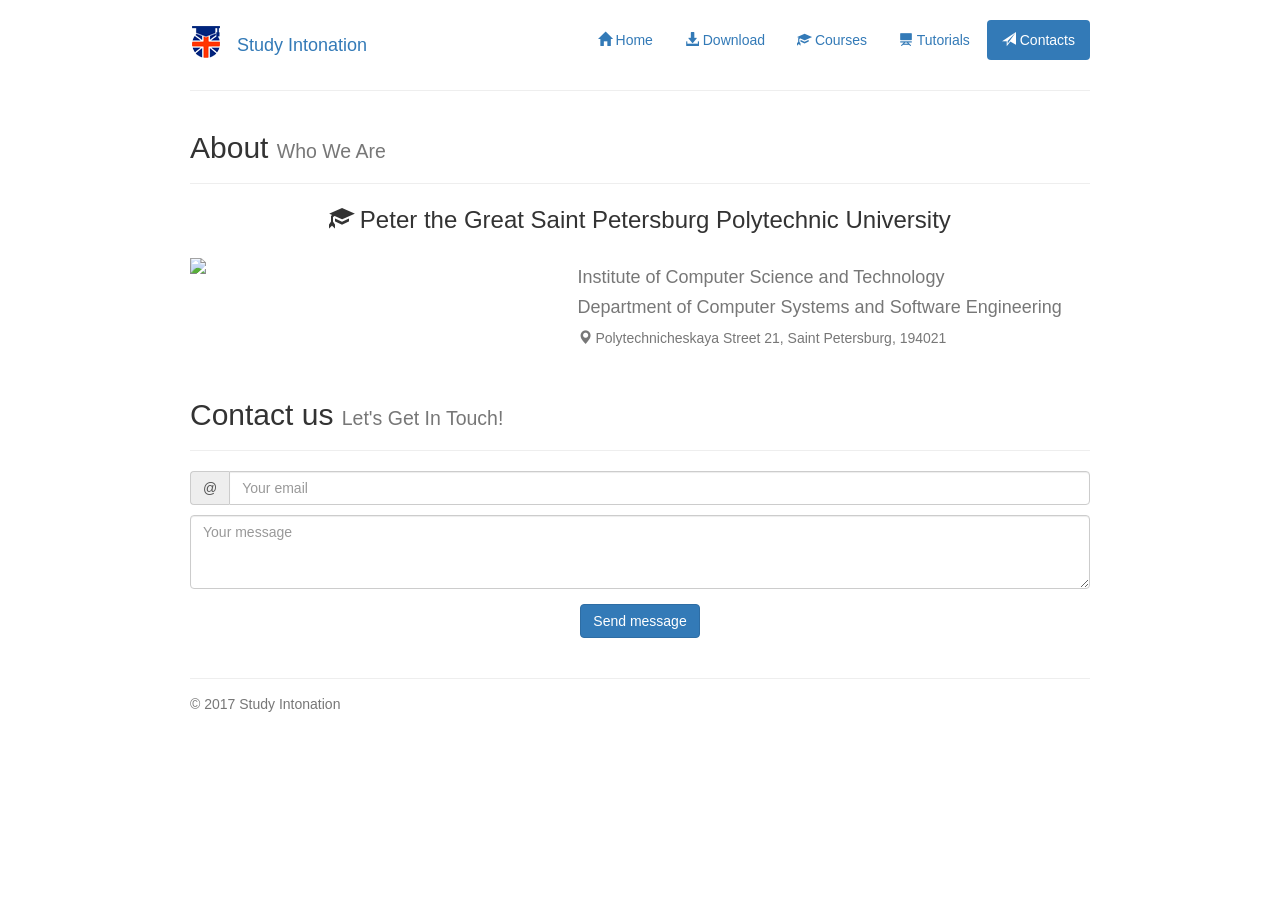
==== contacts.html @ 90f6b8fd "add simple github pages" ====
<!DOCTYPE html>
<html lang="en">
<head>
    <meta charset="utf-8">
    <meta name="viewport" content="width=device-width, initial-scale=1, shrink-to-fit=no">
    <link rel="stylesheet" href="https://maxcdn.bootstrapcdn.com/bootstrap/3.3.7/css/bootstrap.min.css">
    <link rel="stylesheet" href="css/styles.css">
    <link rel="shortcut icon" href="favicon.ico" type="image/x-icon">
    <link rel="icon" href="favicon.ico" type="image/x-icon">

    <title>Tutorials - Study Intonation</title>
</head>
<body>
<div class="container">
    <div class="header clearfix">
        <nav>
            <ul class="nav nav-pills pull-right">
                <li role="presentation"><a href="index.html">
                    <span class="glyphicon glyphicon-home" aria-hidden="true"></span> Home
                </a></li>
                <li role="presentation"><a href="download.html">
                    <span class="glyphicon glyphicon-download-alt" aria-hidden="true"></span> Download
                </a></li>
                <li role="presentation"><a href="courses.html">
                    <span class="glyphicon glyphicon-education" aria-hidden="true"></span> Courses
                </a></li>
                <li role="presentation"><a href="tutorials.html">
                    <span class="glyphicon glyphicon-blackboard" aria-hidden="true"></span> Tutorials
                </a></li>
                <li role="presentation" class="active"><a href="contacts.html">
                    <span class="glyphicon glyphicon-send" aria-hidden="true"></span> Contacts
                </a></li>
            </ul>
            <h3>
                <a href="index.html" class="navbar-header"><img src="img/icon.png" alt="Study Intonation"></a>
                <a href="index.html" class="navbar-brand">Study Intonation</a>
            </h3>
        </nav>
    </div>
    <div class="page-header">
        <h2> About
            <small>Who We Are</small>
        </h2>
    </div>
    <h3 class="text-center"><span class="glyphicon glyphicon-education" aria-hidden="true"></span>
        Peter the Great Saint Petersburg Polytechnic University</h3>
    <div class="row marg-top">
        <div class="col-md-5 ">
            <img src="http://www.spbstu.ru/university/organizational-documents/corporate-identity/identity-files/logo_main_en.png"
                 class="center-block">
        </div>
        <div class="col-md-7 text-muted">
            <h4>Institute of Computer Science and Technology</h4>
            <h4>Department of Computer Systems and Software Engineering</h4>
            <p><span class="glyphicon glyphicon-map-marker" aria-hidden="true"></span>
                Polytechnicheskaya Street 21,
                Saint Petersburg, 194021</p>
        </div>
    </div>
    <div class="page-header">
        <h2>Contact us
            <small>Let's Get In Touch!</small>
        </h2>
    </div>
    <form method="POST" action="http://formspree.io/vadik.dyachkov@gmail.com">
        <div class="input-group">
            <span class="input-group-addon" id="addon">@</span>
            <input type="text" class="form-control" name="email" placeholder="Your email"
                   aria-describedby="addon">
        </div>
        <p></p>
        <div class="form-group">
            <textarea class="form-control" id="message" rows="3" name="message"
                      placeholder="Your message"></textarea>
        </div>
        <div class="form-group text-center">
            <button type="submit" class="btn btn-primary">Send message</button>
        </div>
    </form>
</div>
<div class="container">
    <footer class="footer">
        <p>&copy; 2017 Study Intonation</p>
    </footer>
</div>
<script src="https://ajax.googleapis.com/ajax/libs/jquery/1.12.4/jquery.min.js"></script>
<script src="https://maxcdn.bootstrapcdn.com/bootstrap/3.3.7/js/bootstrap.min.js"></script>
</body>
</html>
---- css/styles.css ----
body {
    background-color: white;
    padding-top: 20px;
    padding-bottom: 20px;
}

.header,
.features,
.footer {
    padding-right: 15px;
    padding-left: 15px;
}

.header {
    padding-bottom: 20px;
    border-bottom: 1px solid #eee;
}

.header h3 {
    margin-top: 0;
    margin-bottom: 0;
    line-height: 40px;
}

.footer {
    margin-top: 25px;
    padding-top: 15px;
    color: #777;
    border-top: 1px solid #eee;
}

@media (min-width: 968px) {
    .container {
        max-width: 930px;
    }
}

.cover {
    background: #337ab7;
    background-size: cover;
    min-height: 150px;
    position: relative;
}

.cover img {
    position: absolute;
    top: 50%;
    left: 50%;
    transform: translate(-50%, -50%);
}

.jumbotron {
    background: linear-gradient(rgba(160, 211, 242, 0.2), rgba(110, 142, 162, 0.4)), url('../img/jumbotron.png') no-repeat center center;
    background-size: cover;
    min-height: 350px;
    text-align: center;
    color: white;
    text-shadow: 1px 2px 3px black;
}

.jumbotron h1 {
    color: white;
    text-shadow: 1px 2px 5px black;
}

.jumbotron .btn {
    margin-top: 60px;
    padding: 15px 25px;
    font-size: 24px;
    text-shadow: none;
}

.jumbotron .glyphicon {
    font-size: 20px;
}

.features {
    margin-top: 40px;
    text-align: center;
}

.features p + h4 {
    margin-top: 28px;
}

.panel, .thumbnail {
    margin-bottom: -10px;
    height: 100%;
    position: relative;
}

.panel .caption-full {
    padding-bottom: 80px;
}

.panel .btn-download {
    text-align: center;
    width: 92%;
    position: absolute;
    bottom: 20px;
}

.panel-heading .glyphicon {
    font-size: 16px;
}

.thumbnail .caption hr {
    margin: 10px 0;
}

.education {
    font-size: 18px;
}

.marg-top {
    margin-top: 25px;
}

.row-eq-height {
    display: -webkit-box;
    display: -webkit-flex;
    display: -ms-flexbox;
    display: flex;
    margin-bottom: 30px;
}

@media screen and (min-width: 768px) {
    .header,
    .features,
    .footer {
        padding-right: 0;
        padding-left: 0;
    }

    .header {
        margin-bottom: 30px;
    }

    .jumbotron {
        border-bottom: 0;
    }
}
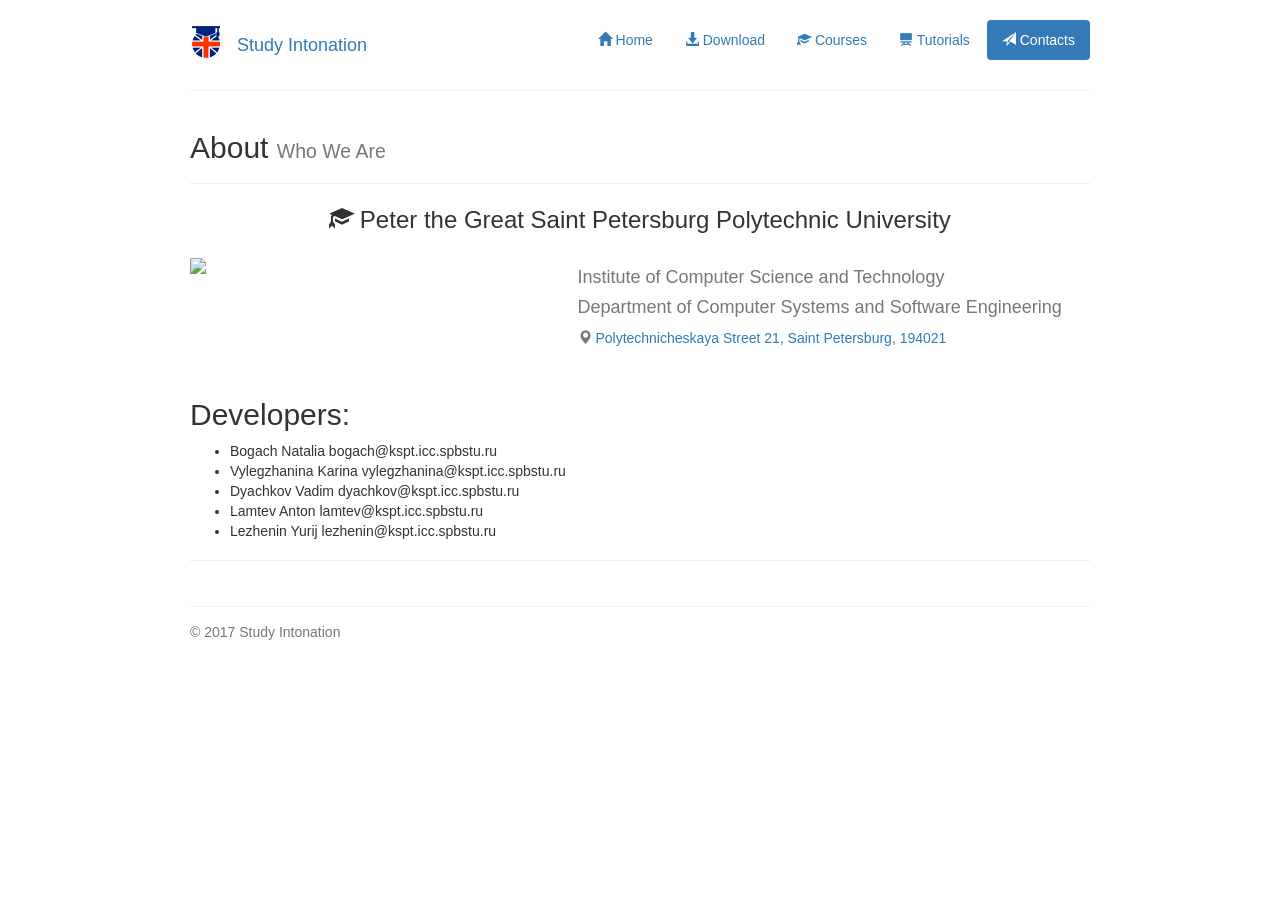
==== commit 5c8adfbe: "add contacts, change apps images in downloads, add gitignore" ====
--- a/contacts.html
+++ b/contacts.html
@@ -53,30 +53,26 @@
             <h4>Institute of Computer Science and Technology</h4>
             <h4>Department of Computer Systems and Software Engineering</h4>
             <p><span class="glyphicon glyphicon-map-marker" aria-hidden="true"></span>
-                Polytechnicheskaya Street 21,
-                Saint Petersburg, 194021</p>
+                <a href="https://goo.gl/maps/aSmwV3RrPvk">
+                    Polytechnicheskaya Street 21,
+                    Saint Petersburg, 194021
+                </a>
+            </p>
         </div>
     </div>
     <div class="page-header">
-        <h2>Contact us
-            <small>Let's Get In Touch!</small>
+        <h2>
+            Developers:
         </h2>
+        <ul>
+            <li>Bogach Natalia bogach@kspt.icc.spbstu.ru</li>
+            <li>Vylegzhanina Karina vylegzhanina@kspt.icc.spbstu.ru</li>
+            <li>Dyachkov Vadim dyachkov@kspt.icc.spbstu.ru</li>
+            <li>Lamtev Anton lamtev@kspt.icc.spbstu.ru</li>
+            <li>Lezhenin Yurij lezhenin@kspt.icc.spbstu.ru</li>
+        </ul>
     </div>
-    <form method="POST" action="http://formspree.io/vadik.dyachkov@gmail.com">
-        <div class="input-group">
-            <span class="input-group-addon" id="addon">@</span>
-            <input type="text" class="form-control" name="email" placeholder="Your email"
-                   aria-describedby="addon">
-        </div>
-        <p></p>
-        <div class="form-group">
-            <textarea class="form-control" id="message" rows="3" name="message"
-                      placeholder="Your message"></textarea>
-        </div>
-        <div class="form-group text-center">
-            <button type="submit" class="btn btn-primary">Send message</button>
-        </div>
-    </form>
+
 </div>
 <div class="container">
     <footer class="footer">
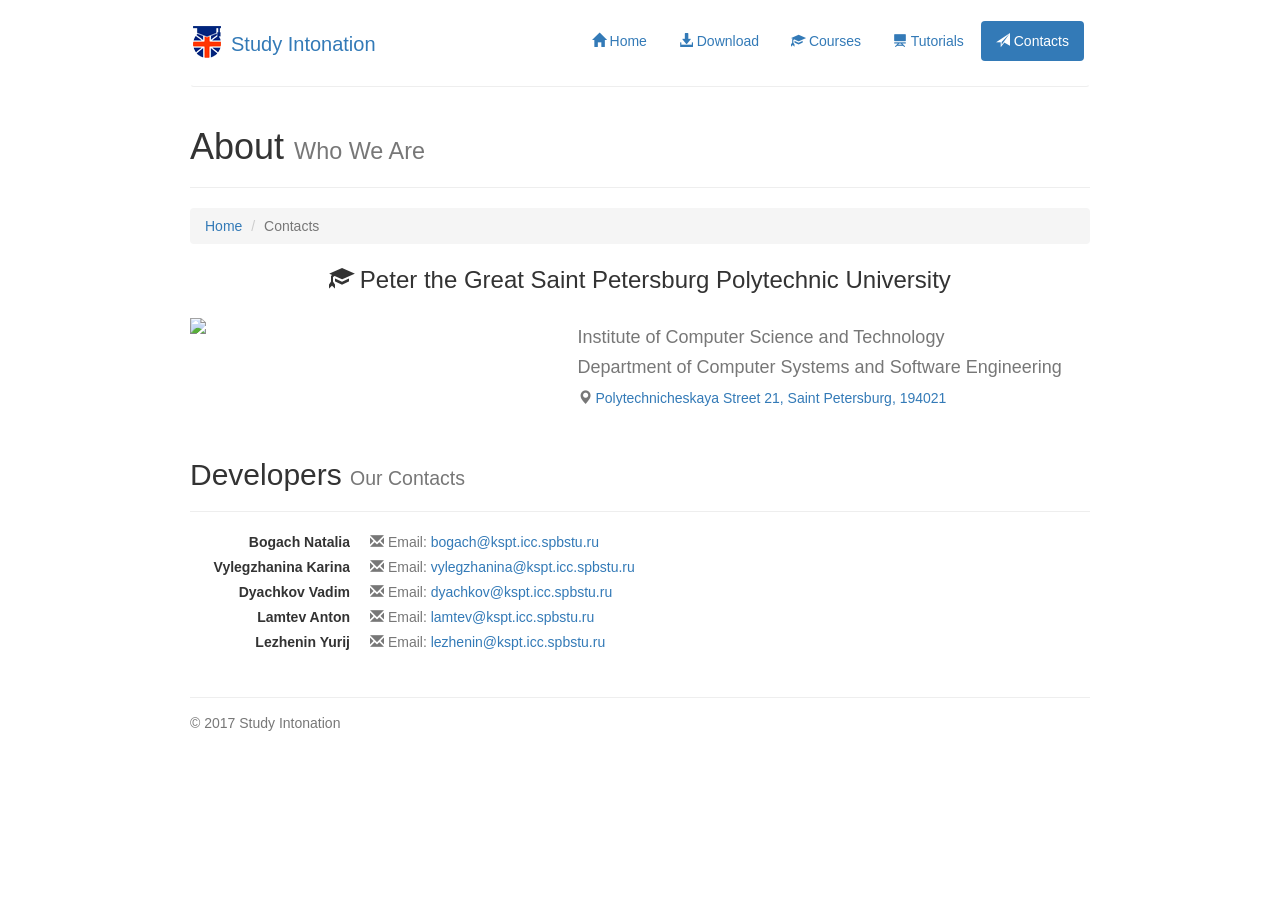
==== commit 840e8e0a: "change a lot: adaptive design, contacts, add .apk and .jar..." ====
--- a/contacts.html
+++ b/contacts.html
@@ -12,42 +12,57 @@
 </head>
 <body>
 <div class="container">
-    <div class="header clearfix">
-        <nav>
-            <ul class="nav nav-pills pull-right">
-                <li role="presentation"><a href="index.html">
-                    <span class="glyphicon glyphicon-home" aria-hidden="true"></span> Home
-                </a></li>
-                <li role="presentation"><a href="download.html">
-                    <span class="glyphicon glyphicon-download-alt" aria-hidden="true"></span> Download
-                </a></li>
-                <li role="presentation"><a href="courses.html">
-                    <span class="glyphicon glyphicon-education" aria-hidden="true"></span> Courses
-                </a></li>
-                <li role="presentation"><a href="tutorials.html">
-                    <span class="glyphicon glyphicon-blackboard" aria-hidden="true"></span> Tutorials
-                </a></li>
-                <li role="presentation" class="active"><a href="contacts.html">
-                    <span class="glyphicon glyphicon-send" aria-hidden="true"></span> Contacts
-                </a></li>
-            </ul>
-            <h3>
-                <a href="index.html" class="navbar-header"><img src="img/icon.png" alt="Study Intonation"></a>
-                <a href="index.html" class="navbar-brand">Study Intonation</a>
-            </h3>
-        </nav>
+    <nav class="navbar" role="navigation">
+        <div class="container-fluid">
+            <div class="navbar-header">
+                <button type="button" class="navbar-toggle" data-toggle="collapse" data-target="#navbar">
+                    <span class="icon-bar"></span>
+                    <span class="icon-bar"></span>
+                    <span class="icon-bar"></span>
+                </button>
+
+                <a class="navbar-brand" href="index.html">Study Intonation</a>
+                <span class="icon-bar"></span>
+                <span class="icon-bar"></span>
+                <span class="icon-bar"></span>
+            </div>
+            <div class="collapse navbar-collapse" id="navbar">
+                <ul class="nav nav-pills pull-right">
+                    <li><a href="index.html">
+                        <span class="glyphicon glyphicon-home" aria-hidden="true"></span> Home
+                    </a></li>
+                    <li><a href="download.html">
+                        <span class="glyphicon glyphicon-download-alt" aria-hidden="true"></span> Download
+                    </a></li>
+                    <li><a href="courses.html">
+                        <span class="glyphicon glyphicon-education" aria-hidden="true"></span> Courses
+                    </a></li>
+                    <li><a href="tutorials.html">
+                        <span class="glyphicon glyphicon-blackboard" aria-hidden="true"></span> Tutorials
+                    </a></li>
+                    <li class="active"><a href="contacts.html">
+                        <span class="glyphicon glyphicon-send" aria-hidden="true"></span> Contacts
+                    </a></li>
+                </ul>
+            </div>
+        </div>
+    </nav>
+    <div class="page-header">
+        <h1> About
+            <small>Who We Are</small>
+        </h1>
     </div>
-    <div class="page-header">
-        <h2> About
-            <small>Who We Are</small>
-        </h2>
-    </div>
+    <ol class="breadcrumb">
+        <li><a href="index.html">Home</a></li>
+        <li class="active">Contacts</li>
+    </ol>
+    <p></p>
     <h3 class="text-center"><span class="glyphicon glyphicon-education" aria-hidden="true"></span>
         Peter the Great Saint Petersburg Polytechnic University</h3>
     <div class="row marg-top">
         <div class="col-md-5 ">
             <img src="http://www.spbstu.ru/university/organizational-documents/corporate-identity/identity-files/logo_main_en.png"
-                 class="center-block">
+                 class="img-responsive center-block">
         </div>
         <div class="col-md-7 text-muted">
             <h4>Institute of Computer Science and Technology</h4>
@@ -61,17 +76,33 @@
         </div>
     </div>
     <div class="page-header">
-        <h2>
-            Developers:
+        <h2> Developers
+            <small>Our Contacts</small>
         </h2>
-        <ul>
-            <li>Bogach Natalia bogach@kspt.icc.spbstu.ru</li>
-            <li>Vylegzhanina Karina vylegzhanina@kspt.icc.spbstu.ru</li>
-            <li>Dyachkov Vadim dyachkov@kspt.icc.spbstu.ru</li>
-            <li>Lamtev Anton lamtev@kspt.icc.spbstu.ru</li>
-            <li>Lezhenin Yurij lezhenin@kspt.icc.spbstu.ru</li>
-        </ul>
     </div>
+
+    <dl class="dl-horizontal">
+        <dt>Bogach Natalia</dt>
+        <dd><span class="text-muted"><span class="glyphicon glyphicon-envelope" aria-hidden="true"></span> Email:</span>
+            <a href="mailto:bogach@kspt.icc.spbstu.ru">bogach@kspt.icc.spbstu.ru</a>
+        </dd>
+        <dt>Vylegzhanina Karina</dt>
+        <dd><span class="text-muted"><span class="glyphicon glyphicon-envelope" aria-hidden="true"></span> Email:</span>
+            <a href="mailto:vylegzhanina@kspt.icc.spbstu.ru">vylegzhanina@kspt.icc.spbstu.ru</a>
+        </dd>
+        <dt>Dyachkov Vadim</dt>
+        <dd><span class="text-muted"><span class="glyphicon glyphicon-envelope" aria-hidden="true"></span> Email:</span>
+            <a href="mailto:dyachkov@kspt.icc.spbstu.ru">dyachkov@kspt.icc.spbstu.ru</a>
+        </dd>
+        <dt>Lamtev Anton</dt>
+        <dd><span class="text-muted"><span class="glyphicon glyphicon-envelope" aria-hidden="true"></span> Email:</span>
+            <a href="mailto:lamtev@kspt.icc.spbstu.ru">lamtev@kspt.icc.spbstu.ru</a>
+        </dd>
+        <dt>Lezhenin Yurij</dt>
+        <dd><span class="text-muted"><span class="glyphicon glyphicon-envelope" aria-hidden="true"></span> Email:</span>
+            <a href="mailto:lezhenin@kspt.icc.spbstu.ru">lezhenin@kspt.icc.spbstu.ru</a>
+        </dd>
+    </dl>
 
 </div>
 <div class="container">
--- a/css/styles.css
+++ b/css/styles.css
@@ -11,9 +11,21 @@
     padding-left: 15px;
 }
 
-.header {
-    padding-bottom: 20px;
+.navbar {
+    padding-bottom: 15px;
+    margin-bottom: 25px;
     border-bottom: 1px solid #eee;
+}
+
+.navbar-brand {
+    padding-left: 40px;
+    padding-top: 13px;
+    background: url("../img/icon.png") no-repeat left 5px;
+    font-size: 20px;
+}
+
+.navbar .navbar-toggle .icon-bar {
+    background-color: #337ab7;
 }
 
 .header h3 {
@@ -35,6 +47,10 @@
     }
 }
 
+.page-header {
+    padding-bottom: 10px;
+}
+
 .cover {
     background: #337ab7;
     background-size: cover;
@@ -50,7 +66,7 @@
 }
 
 .jumbotron {
-    background: linear-gradient(rgba(160, 211, 242, 0.2), rgba(110, 142, 162, 0.4)), url('../img/jumbotron.png') no-repeat center center;
+    background: linear-gradient(rgba(160, 211, 242, 0.2), rgba(110, 142, 162, 0.3)), url('../img/jumbotron.png') no-repeat center center;
     background-size: cover;
     min-height: 350px;
     text-align: center;
@@ -116,12 +132,26 @@
     margin-top: 25px;
 }
 
-.row-eq-height {
+.thumbnail .label {
+    float: right !important;
+}
+
+dd {
+    margin-bottom: 5px;
+}
+
+.col-sm-6 {
     display: -webkit-box;
     display: -webkit-flex;
     display: -ms-flexbox;
     display: flex;
     margin-bottom: 30px;
+}
+
+@media (min-width: 768px) {
+    .container-fluid .navbar-collapse {
+        margin-right: -25px;
+    }
 }
 
 @media screen and (min-width: 768px) {
@@ -139,4 +169,40 @@
     .jumbotron {
         border-bottom: 0;
     }
+}
+
+@media only screen and (min-width : 481px) {
+    .row.equal-height {
+        display: flex;
+        flex-wrap: wrap;
+    }
+    .row.equal-height > [class*='col-'] {
+        display: flex;
+        flex-direction: column;
+    }
+    .row.equal-height.row:after,
+    .row.equal-height.row:before {
+        display: flex;
+    }
+
+    .row.equal-height > [class*='col-'] > .thumbnail,
+    .row.equal-height > [class*='col-'] > .thumbnail > .caption {
+        display: flex;
+        flex: 1 0 auto;
+        flex-direction: column;
+    }
+    .row.equal-height > [class*='col-'] > .thumbnail > .caption > .flex-text {
+        flex-grow: 1;
+    }
+    .row.equal-height > [class*='col-'] > .thumbnail > img {
+        width: 100%;
+        height: 200px; /* force image's height */
+
+        /* force image fit inside it's "box" */
+        -webkit-object-fit: cover;
+        -moz-object-fit: cover;
+        -ms-object-fit: cover;
+        -o-object-fit: cover;
+        object-fit: cover;
+    }
 }
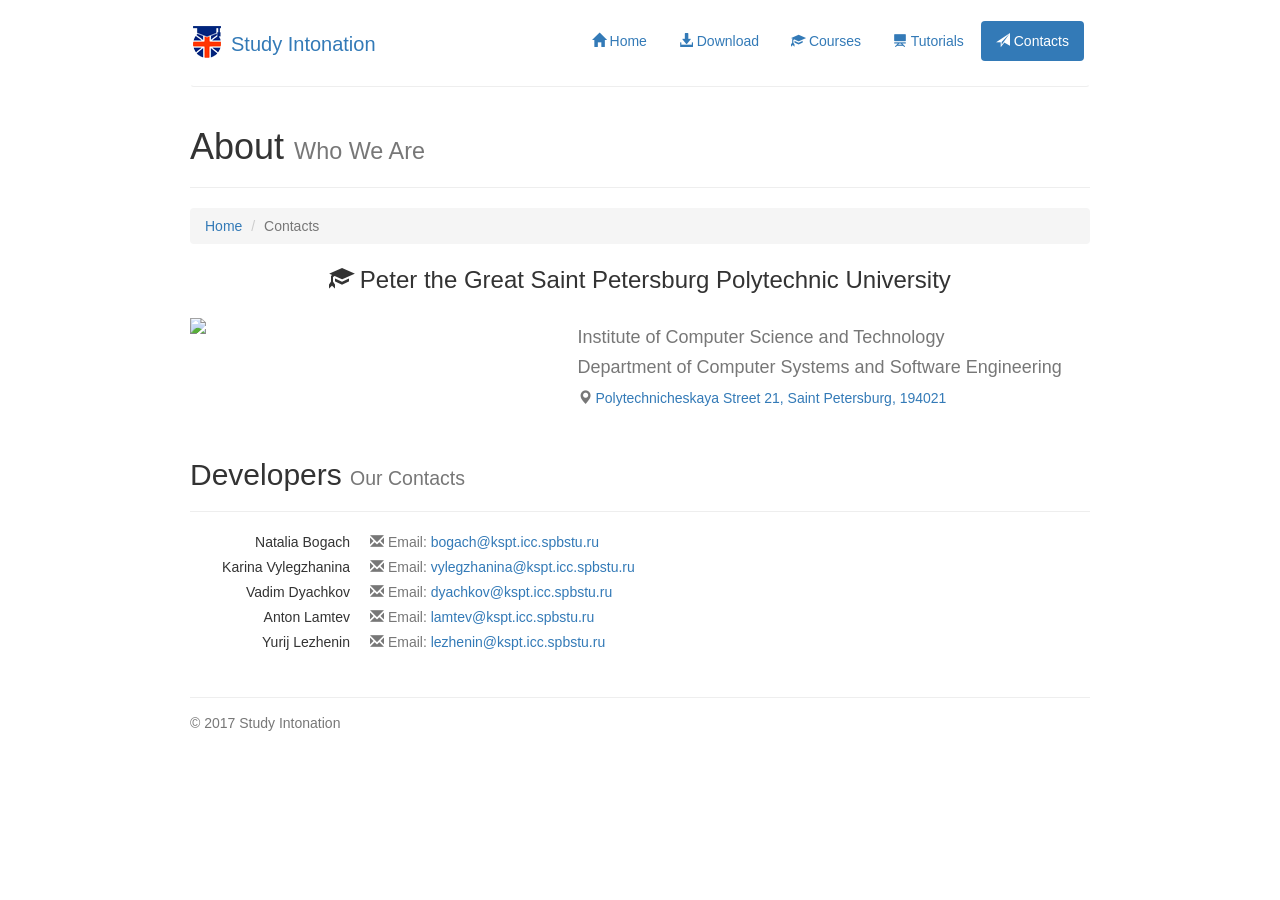
==== commit 8db6c807: "small fixes" ====
--- a/contacts.html
+++ b/contacts.html
@@ -82,23 +82,23 @@
     </div>
 
     <dl class="dl-horizontal">
-        <dt>Bogach Natalia</dt>
+        <dt>Natalia Bogach</dt>
         <dd><span class="text-muted"><span class="glyphicon glyphicon-envelope" aria-hidden="true"></span> Email:</span>
             <a href="mailto:bogach@kspt.icc.spbstu.ru">bogach@kspt.icc.spbstu.ru</a>
         </dd>
-        <dt>Vylegzhanina Karina</dt>
+        <dt>Karina Vylegzhanina</dt>
         <dd><span class="text-muted"><span class="glyphicon glyphicon-envelope" aria-hidden="true"></span> Email:</span>
             <a href="mailto:vylegzhanina@kspt.icc.spbstu.ru">vylegzhanina@kspt.icc.spbstu.ru</a>
         </dd>
-        <dt>Dyachkov Vadim</dt>
+        <dt>Vadim Dyachkov</dt>
         <dd><span class="text-muted"><span class="glyphicon glyphicon-envelope" aria-hidden="true"></span> Email:</span>
             <a href="mailto:dyachkov@kspt.icc.spbstu.ru">dyachkov@kspt.icc.spbstu.ru</a>
         </dd>
-        <dt>Lamtev Anton</dt>
+        <dt>Anton Lamtev</dt>
         <dd><span class="text-muted"><span class="glyphicon glyphicon-envelope" aria-hidden="true"></span> Email:</span>
             <a href="mailto:lamtev@kspt.icc.spbstu.ru">lamtev@kspt.icc.spbstu.ru</a>
         </dd>
-        <dt>Lezhenin Yurij</dt>
+        <dt>Yurij Lezhenin</dt>
         <dd><span class="text-muted"><span class="glyphicon glyphicon-envelope" aria-hidden="true"></span> Email:</span>
             <a href="mailto:lezhenin@kspt.icc.spbstu.ru">lezhenin@kspt.icc.spbstu.ru</a>
         </dd>
--- a/css/styles.css
+++ b/css/styles.css
@@ -140,7 +140,11 @@
     margin-bottom: 5px;
 }
 
-.col-sm-6 {
+dt {
+    font-weight: normal;
+}
+
+.col-sm-6, .col-md-6 {
     display: -webkit-box;
     display: -webkit-flex;
     display: -ms-flexbox;
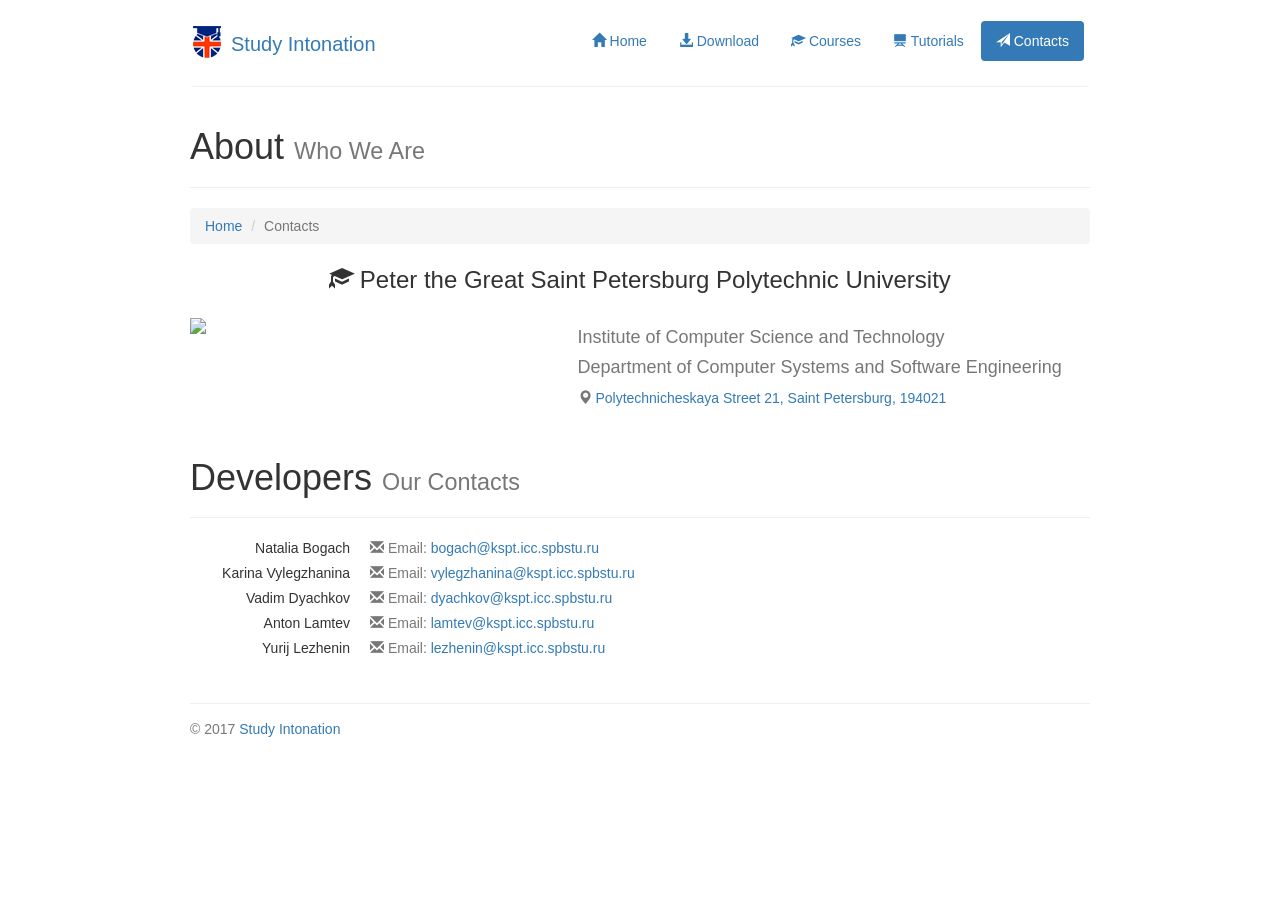
==== commit 57cac375: "some changes" ====
--- a/contacts.html
+++ b/contacts.html
@@ -61,26 +61,24 @@
         Peter the Great Saint Petersburg Polytechnic University</h3>
     <div class="row marg-top">
         <div class="col-md-5 ">
-            <img src="http://www.spbstu.ru/university/organizational-documents/corporate-identity/identity-files/logo_main_en.png"
+            <img src="http://www.spbstu.ru/university/organizational-documents/corporate-identity/identity-files/logo_main_sm_en.png"
                  class="img-responsive center-block">
         </div>
         <div class="col-md-7 text-muted">
             <h4>Institute of Computer Science and Technology</h4>
             <h4>Department of Computer Systems and Software Engineering</h4>
             <p><span class="glyphicon glyphicon-map-marker" aria-hidden="true"></span>
-                <a href="https://goo.gl/maps/aSmwV3RrPvk">
-                    Polytechnicheskaya Street 21,
-                    Saint Petersburg, 194021
+                <a href="https://goo.gl/maps/aSmwV3RrPvk" target="_blank">
+                    Polytechnicheskaya Street 21, Saint Petersburg, 194021
                 </a>
             </p>
         </div>
     </div>
     <div class="page-header">
-        <h2> Developers
+        <h1> Developers
             <small>Our Contacts</small>
-        </h2>
+        </h1>
     </div>
-
     <dl class="dl-horizontal">
         <dt>Natalia Bogach</dt>
         <dd><span class="text-muted"><span class="glyphicon glyphicon-envelope" aria-hidden="true"></span> Email:</span>
@@ -103,11 +101,10 @@
             <a href="mailto:lezhenin@kspt.icc.spbstu.ru">lezhenin@kspt.icc.spbstu.ru</a>
         </dd>
     </dl>
-
 </div>
 <div class="container">
     <footer class="footer">
-        <p>&copy; 2017 Study Intonation</p>
+        <p>&copy; 2017 <a href="index.html">Study Intonation</a></p>
     </footer>
 </div>
 <script src="https://ajax.googleapis.com/ajax/libs/jquery/1.12.4/jquery.min.js"></script>
--- a/css/styles.css
+++ b/css/styles.css
@@ -49,20 +49,6 @@
 
 .page-header {
     padding-bottom: 10px;
-}
-
-.cover {
-    background: #337ab7;
-    background-size: cover;
-    min-height: 150px;
-    position: relative;
-}
-
-.cover img {
-    position: absolute;
-    top: 50%;
-    left: 50%;
-    transform: translate(-50%, -50%);
 }
 
 .jumbotron {
@@ -93,6 +79,7 @@
 .features {
     margin-top: 40px;
     text-align: center;
+    margin-bottom: 10px;
 }
 
 .features p + h4 {
@@ -103,6 +90,10 @@
     margin-bottom: -10px;
     height: 100%;
     position: relative;
+}
+
+.panel .logo {
+    margin-bottom: 10px;
 }
 
 .panel .caption-full {
@@ -124,6 +115,10 @@
     margin: 10px 0;
 }
 
+.thumbnail .label {
+    float: right !important;
+}
+
 .education {
     font-size: 18px;
 }
@@ -132,8 +127,8 @@
     margin-top: 25px;
 }
 
-.thumbnail .label {
-    float: right !important;
+.tutorials {
+    margin-bottom: 25px;
 }
 
 dd {
@@ -175,15 +170,17 @@
     }
 }
 
-@media only screen and (min-width : 481px) {
+@media only screen and (min-width: 481px) {
     .row.equal-height {
         display: flex;
         flex-wrap: wrap;
     }
+
     .row.equal-height > [class*='col-'] {
         display: flex;
         flex-direction: column;
     }
+
     .row.equal-height.row:after,
     .row.equal-height.row:before {
         display: flex;
@@ -195,9 +192,11 @@
         flex: 1 0 auto;
         flex-direction: column;
     }
+
     .row.equal-height > [class*='col-'] > .thumbnail > .caption > .flex-text {
         flex-grow: 1;
     }
+
     .row.equal-height > [class*='col-'] > .thumbnail > img {
         width: 100%;
         height: 200px; /* force image's height */
